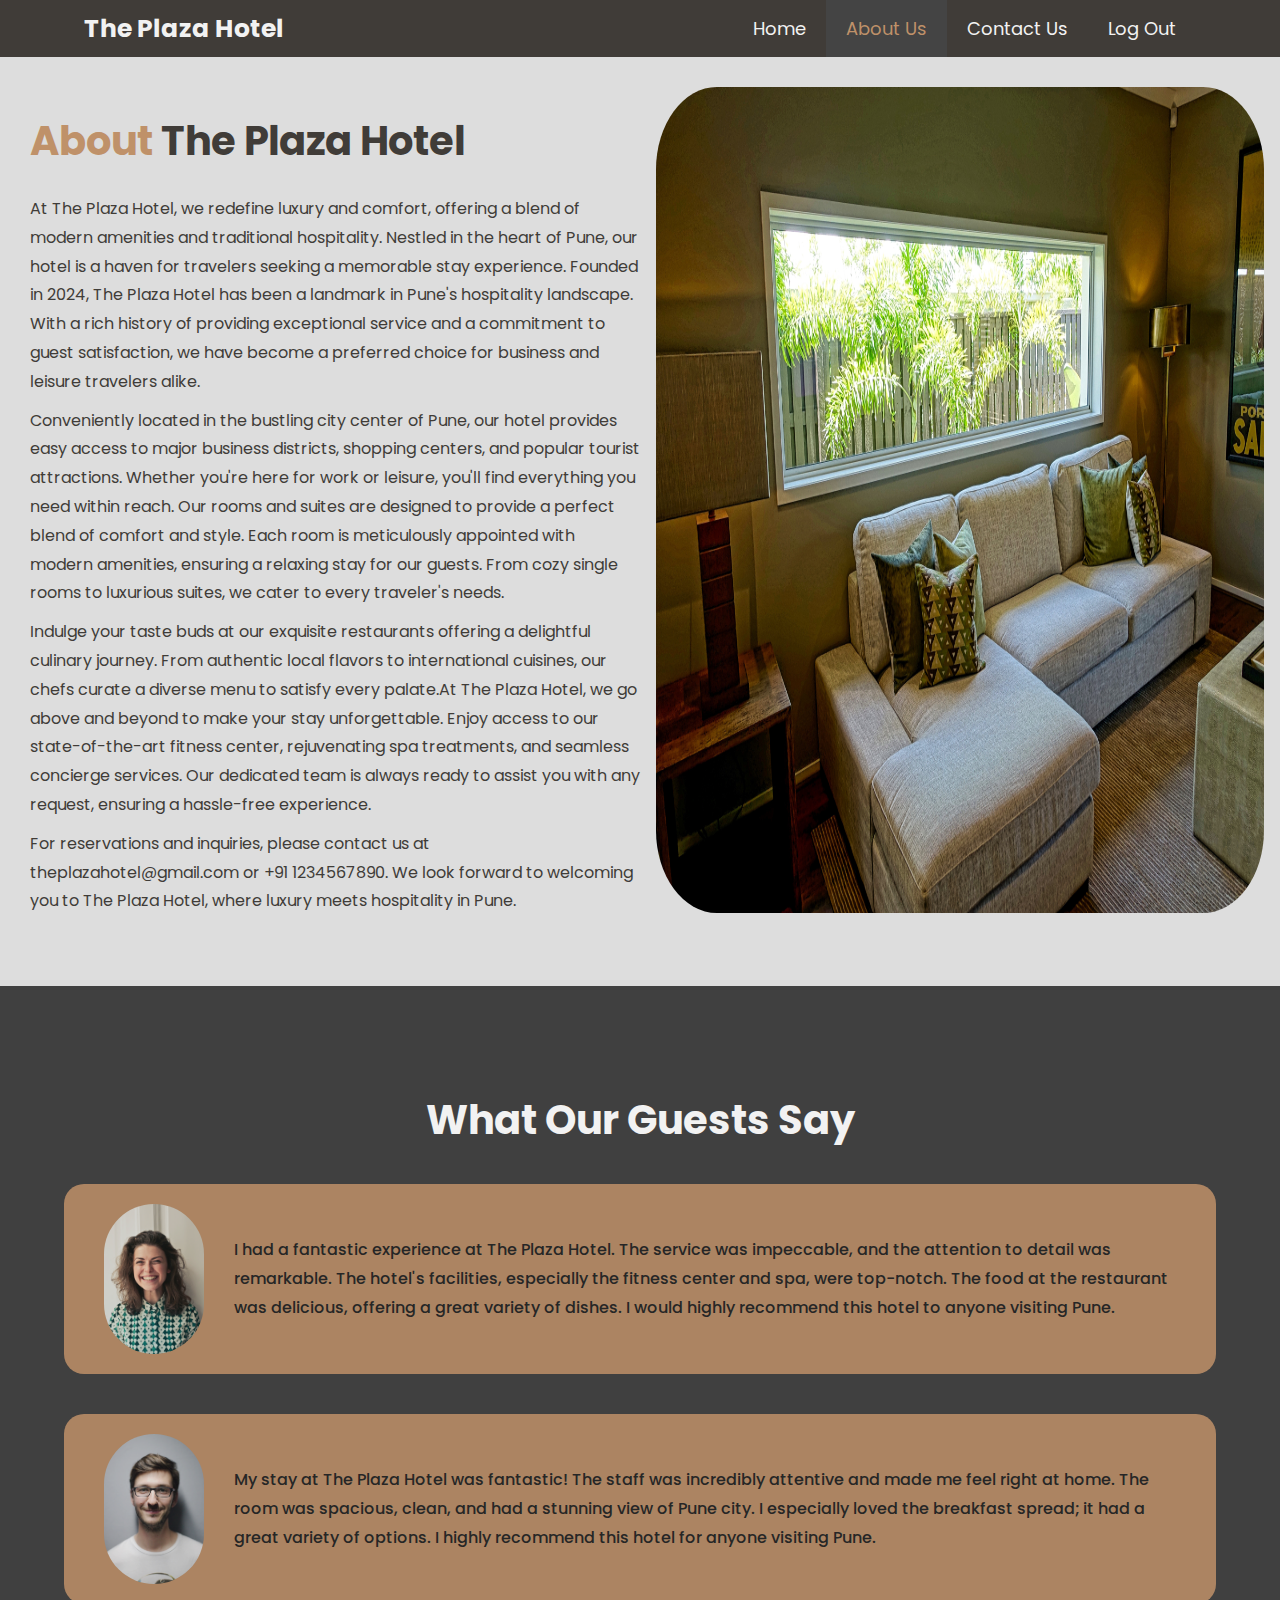
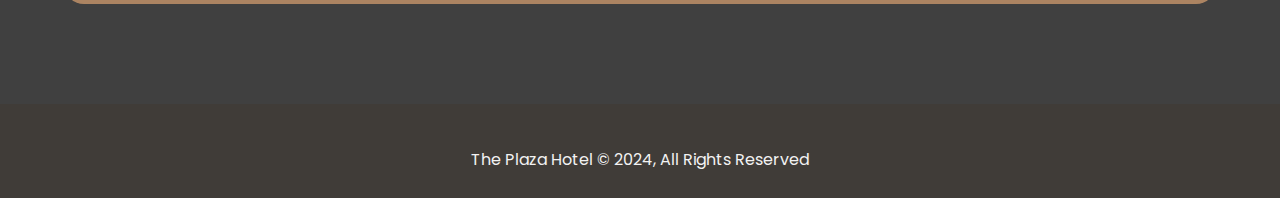
==== HTML/about.html @ 573b8c26 "Front End" ====
<!DOCTYPE html>
<html lang="en">
<head>
    <title>About us</title>
	<meta name="author" content="Udit Kumar Chatterjee" />
    <meta name="description" content="Welcome to the most extraordinary hotels in Kolkata, India" />
    <meta name="keywords" content="hotel,kolkata,india hotels,luxury hotels">
    <meta http-equiv="Content-Type" content="text/html" />
    <meta charset="UTF-8" />
    <meta name="viewport" content="width=device-width, initial-scale=1" />
    <link rel="stylesheet" href="/CSS/styles.css">
    <link rel="stylesheet" media="screen and (max-width: 768px)" href="/CSS/mobile.css">
    <link rel="icon" href="images/favicon.ico">
		<link rel="stylesheet" href="https://cdnjs.cloudflare.com/ajax/libs/font-awesome/6.3.0/css/all.min.css" integrity="sha512-SzlrxWUlpfuzQ+pcUCosxcglQRNAq/DZjVsC0lE40xsADsfeQoEypE+enwcOiGjk/bSuGGKHEyjSoQ1zVisanQ==" crossorigin="anonymous" referrerpolicy="no-referrer" />
        
</head>
<body>

<header>
    <nav id="navbar">
        <div class="nav-content container">
            <h2 class="logo"><a href="/HTML/home.html">The Plaza Hotel</a></h2>
            <ul>
                <li><a href="/HTML/home.html">Home</a></li>
                <li><a href="/HTML/about.html" class="current">About Us</a></li>
                <li><a href="/HTML/contacts.html">Contact Us</a></li>
                <li><a href="#" id="logoutBtn">Log Out</a></li>
            </ul>
        </div>
    </nav>
</header>

<section id="about-info" class="bg-light py-3">
    <div class="info-text plx-3 py-3">
        <h1 class="l-heading"><span class="text-primary">About</span> The Plaza Hotel</h1>
        <p class="lead-light">At The Plaza Hotel, we redefine luxury and comfort, offering a blend of modern amenities and traditional hospitality. Nestled in the heart of Pune, our hotel is a haven for travelers seeking a memorable stay experience. Founded in 2024, The Plaza Hotel has been a landmark in Pune's hospitality landscape. With a rich history of providing exceptional service and a commitment to guest satisfaction, we have become a preferred choice for business and leisure travelers alike.</p>
        <p class="lead-light">Conveniently located in the bustling city center of Pune, our hotel provides easy access to major business districts, shopping centers, and popular tourist attractions. Whether you're here for work or leisure, you'll find everything you need within reach. Our rooms and suites are designed to provide a perfect blend of comfort and style. Each room is meticulously appointed with modern amenities, ensuring a relaxing stay for our guests. From cozy single rooms to luxurious suites, we cater to every traveler's needs.</p>
        <p class="lead-light">Indulge your taste buds at our exquisite restaurants offering a delightful culinary journey. From authentic local flavors to international cuisines, our chefs curate a diverse menu to satisfy every palate.At The Plaza Hotel, we go above and beyond to make your stay unforgettable. Enjoy access to our state-of-the-art fitness center, rejuvenating spa treatments, and seamless concierge services. Our dedicated team is always ready to assist you with any request, ensuring a hassle-free experience.</p>

        <p class="lead-light">For reservations and inquiries, please contact us at theplazahotel@gmail.com or +91 1234567890. We look forward to welcoming you to The Plaza Hotel, where luxury meets hospitality in Pune.</p>
    </div>
    <div class="info-image">
        <img src="/images/about-us.jpg" alt="hotel-about-us">
    </div>
</section>

<section id="testimonials" class="py-3">
    <div class="container py-3">
        <h2 class="l-heading">What Our Guests Say</h2>
        <div class="comments bg-primary">
            <img src="/images/jenifer-person-1.jpg" alt="Jenifer">
            <p class="lead-light">I had a fantastic experience at The Plaza Hotel. The service was impeccable, and the attention to detail was remarkable. The hotel's facilities, especially the fitness center and spa, were top-notch. The food at the restaurant was delicious, offering a great variety of dishes. I would highly recommend this hotel to anyone visiting Pune.</p>
        </div>
        <div class="comments bg-primary">
            <img src="/images/daniel-person-2.jpg" alt="Daniel">
            <p class="lead-light">My stay at The Plaza Hotel was fantastic! The staff was incredibly attentive and made me feel right at home. The room was spacious, clean, and had a stunning view of Pune city. I especially loved the breakfast spread; it had a great variety of options. I highly recommend this hotel for anyone visiting Pune.</p>
        </div>
    </div>
</section>

<footer id="footer" class="bg-dark">
    <i class="fa-brands fa-facebook fa-2x"></i>
    <i class="fa-brands fa-twitter fa-2x"></i>
    <i class="fa-brands fa-instagram fa-2x"></i>
    <p>The Plaza Hotel &copy; 2024, All Rights Reserved</p>
</footer>

<script>
    document.getElementById('logoutBtn').addEventListener('click', function(event) {
    event.preventDefault(); 
    window.location.href = '/index.html'; 
});
</script>

</body>
</html>
---- CSS/styles.css ----
@import url('https://fonts.googleapis.com/css2?family=Poppins:wght@200;300;400;500;600;700&display=swap');

/* ############### CSS Reset ############### */

*,
*::after,
*::before {
    margin: 0;
    padding: 0;
    box-sizing: border-box;
}

/* ############### Main Styles ############### */

:root {
	font-size: 62.5%;
}

body{
    font-family: 'Poppins', sans-serif;
    line-height: 1.7em;
}

a{
    text-decoration: none;
    color: #F2F2F2;
}

h1, h2, h3, h4{
    padding-bottom: 20px;
}

p{
    margin: 10px 0;
}

/* ############### Utility Classes ############### */

.container{
    margin: 0 auto;
    width: 90%;
    max-width: 1200px;
    overflow: auto;
    padding: 0 20px;
}

.bg-dark{
    background: #403C38;
    color: #F2F2F2;
}

.bg-light{
    background: #ddd;
    color: #403C38;
}

.bg-primary{
    background: #BF9169;
    color: #222;
}

.text-primary{color: #BF9169;}

.lead{
    font-size: 2rem;
    line-height: 1.8em;
}
.lead-light{
    font-size: 1.6rem;
    line-height: 1.8em;
}

.py-1{padding: 10px 0;}
.py-2{padding: 20px 0;}
.py-3{padding: 30px 0;}

.plx-1{padding-left: 10px;}
.plx-2{padding-left: 20px;}
.plx-3{padding-left: 30px;}

.l-heading{
    font-size: 4rem;
    line-height: 1.2;
}


.btn{
    display: inline-block;
    text-decoration: none;
    padding: 1em 2.5em;
    border-radius: 50px;
    cursor: pointer;
    outline: none;
    text-transform: uppercase;
    font-weight: 600;
}

.btn:hover{
    color: #F2F2F2;
    background: #BF9169;
}

.btn-primary{
    font-size: 1.8rem;
    color: #F2F2F2;
    background: #403C38;
}

.btn-secondary{
    color: #403C38;
    background: #F2F2F2;
    font-weight: 700;
}


/* *************************************************** */
/* ############### INDEX PAGE STYLES ################# */
/* *************************************************** */


/* ############### Navigation Bar Styles ############### */

#navbar{
    background: #403C38;
    color: #F2F2F2;
}

.nav-content{
    display: flex;
    justify-content: space-between;
    align-items: center;
}

.nav-content ul{
    display: flex;
    justify-content: space-between;
    list-style: none;
    font-size: 1.8rem;
}

.nav-content ul li a{
    display: block;
    padding: 20px;
    text-align: center;
}

.nav-content ul a:hover,
.nav-content ul a.current{
    background: #444;
    color: #BF9169;
}

#navbar .logo{
    font-size: 2.5rem;
    padding-top: 2rem;
}

/* ############### Showcase Division Styles ############### */

#showcase{
    height: 700px;
    background: linear-gradient(rgba(0,0,0,0.75), rgba(0, 0, 0, 0.75)), url("../images/header-bg-img.jpg");
    background-size: cover;
    background-position: center;
    background-repeat: no-repeat;
}

.showcase-content{
    display: flex;
    flex-direction: column;
    justify-content: center;
    align-items: center;
    height: 100%;
    padding-top: 50px;
    color: #F2F2F2;
}

.showcase-content h1{
    font-size: 5rem;
    line-height: 1.2em;
}

.showcase-content p{
    text-transform: capitalize;
    padding-bottom: 2rem;
    line-height: 1.7em;
}

/* ############### Home Info Section Style ############### */

#home-info{
    display: flex;
    height: 450px;
}

#home-info .info-image{
    width: 50%;
    background: url("../images/hotel-info.jpg");
    background-size: cover;
    background-position: center;
    background-repeat: no-repeat;
    min-height: 100%;
}

#home-info .info-content{
    display: flex;
    flex-direction: column;
    align-items: center;
    justify-content: center;
    width: 50%;
    height: 100%;
    text-align: center;
    padding: 50px 30px;
    overflow: hidden;
}

#home-info .info-content h2{
    font-size: 2rem;
    padding-bottom: 30px;
}

#home-info .info-content p{
    padding-bottom: 30px;
}

/* ############### Features Section Styles ############### */

#features{
    display: flex;
    justify-content: center;
}

#features .block{
    padding: 50px;
    text-align: center;
    width: 33.3333%;
}

#features .block i{
    margin-bottom: 10px;
}

#features .block h3{
    font-size: 1.8rem;
}

#features .block p{
    font-size: 1.2rem;
}

/* ############### Footer Section Stykes ############### */

#footer{
    font-size: 1.6rem;
    text-align: center;
    padding: 20px;
}

#footer i{
    margin: 1.5rem;
}

#footer i:hover{
    color: #BF9169;
}

/* **************************************************** */
/* ############### ABOUT US PAGE STYLES ############### */
/* **************************************************** */


/* ############### About Info Section Stykes ############### */

#about-info{
    display: flex;
    justify-content: space-between;
}

#about-info .info-image,
#about-info .info-text{
    width: 50%;
    min-height: 100%;
}

#about-info .info-image img{
    display: block;
    margin: auto;
    width: 95%;
    height: 95%;
    border-radius: 10%;
}

/* ############### Testimonials Section Stykes ############### */

#testimonials{
    height: 100%;
    background: linear-gradient(rgba(0,0,0,0.75), rgba(0, 0, 0, 0.75)), url("../images/testimonial-bg.jpg");
    background-size: cover;
    background-position: center;
    background-repeat: no-repeat;
    padding-top: 80px;
}


#testimonials h2{
    color: #f2f2f2;
    text-align: center;
    padding-bottom: 40px;
}

#testimonials .comments{
    display: flex;
    align-items: center;
    padding: 20px;
    margin-bottom: 40px;
    border-radius: 20px;
    opacity: 0.85;

}

#testimonials .comments img{
    width: 100px;
    margin:0 20px;
    border-radius: 50px;
}

#testimonials .comments p{
    margin: 10px;
    font-weight: 500;
}


/* **************************************************** */
/* ############### CONTACT US PAGE STYLES ############### */
/* **************************************************** */


/* ############### Contact Form Stykes ############### */


#contact-form .form-group{
    margin-bottom: 20px;
}

#contact-form .form-group label{
    display: block;
    margin-bottom: 5px;
}

#contact-form .form-group input,
#contact-form .form-group textarea{
    width: 100%;
    padding: 10px;
    border: 1px solid #ddd;
    border-radius: 5px;
}

#contact-form .form-group input:focus,
#contact-form .form-group textarea:focus{
    outline: none;
    border-color: #BF9169;
}

#contact-form .form-group textarea{
    height: 200px;
}

#contact-form button{
    border-radius: 5px;
    border: none;
}

#contact-form button:hover{
    border: none;
}


/* ############### Contact Info Stykes ############### */

.contact-info{
    background: #333;
    color: #F2F2F2;
}

.contact-info .block{
    border-right: 1px dotted #222;
}
---- CSS/mobile.css ----
/* *************************************************** */
/* ############### INDEX PAGE STYLES ################# */
/* *************************************************** */


/* ############### Navigation Bar Styles ############### */

.nav-content{
    display: block;
}

.nav-content ul{
    display: block;
    /* justify-content: space-around; */
}

.nav-content ul li a{
    padding: 5px;
    border-bottom: #333 dotted 1px;
}

#navbar .logo{
    text-align: center;
}

/* ############### Showcase Division Styles ############### */

#showcase{
    height: 350px;
    text-align: center;
}

.showcase-content h1{
    font-size: 3.5rem;
}

.showcase-content p{
    font-size: 2rem;
}

/* ############### Home Info Section Style ############### */

#home-info{
    display: block;
    height: 450px;
}


#home-info .info-image{
    display: none;
}

#home-info .info-content{
    width: 100%;
}

#home-info .info-content h2,
#home-info .info-content p{
    padding-bottom: 20px;
}

#home-info .info-content a{
    margin-bottom: 30px;
}

/* ############### Features Section Styles ############### */

#features{
    display: block;
}

#features .block{
    width: 100%;
    padding: 30px;
}

/* **************************************************** */
/* ############### ABOUT US PAGE STYLES ############### */
/* **************************************************** */

/* ############### About Info Section Stykes ############### */

#about-info{
    display: block;
    padding-right: 30px;
}

#about-info .info-image,
#about-info .info-text{
    width: 100%;
    min-height: 100%;
}

#about-info .info-image img{
    display: block;
    margin: auto;
    width: 90%;
    border-radius: 10%;
}

.l-heading{
    text-align: center;
    font-size: 2.5rem;
}

#about-info p{
    text-align: center;
}

/* ############### Testimonials Section Stykes ############### */

#testimonials .comments{
    display: block;
}

#testimonials .comments img{
    float: left;
    border-radius: 5px;
    margin: 10px 10px;
    width: 100px;
}

#testimonials .comments::after{
    content: "";
    clear: both;
    display: block;
}


#testimonials .comments p{
    margin: 10px;
    font-weight: 400;
    font-size: 1.4rem;
    line-height: 1.2em;
}

/* **************************************************** */
/* ############### CONTACT US PAGE STYLES ############### */
/* **************************************************** */


/* ############### Contact Form Stykes ############### */

#contact-form .lead-light{
    font-size: 1.4rem;
    line-height: 1.2em;
}

/* ############### Contact Info Stykes ############### */

.contact-info .block{
    border-bottom: 1px dotted #111;
}
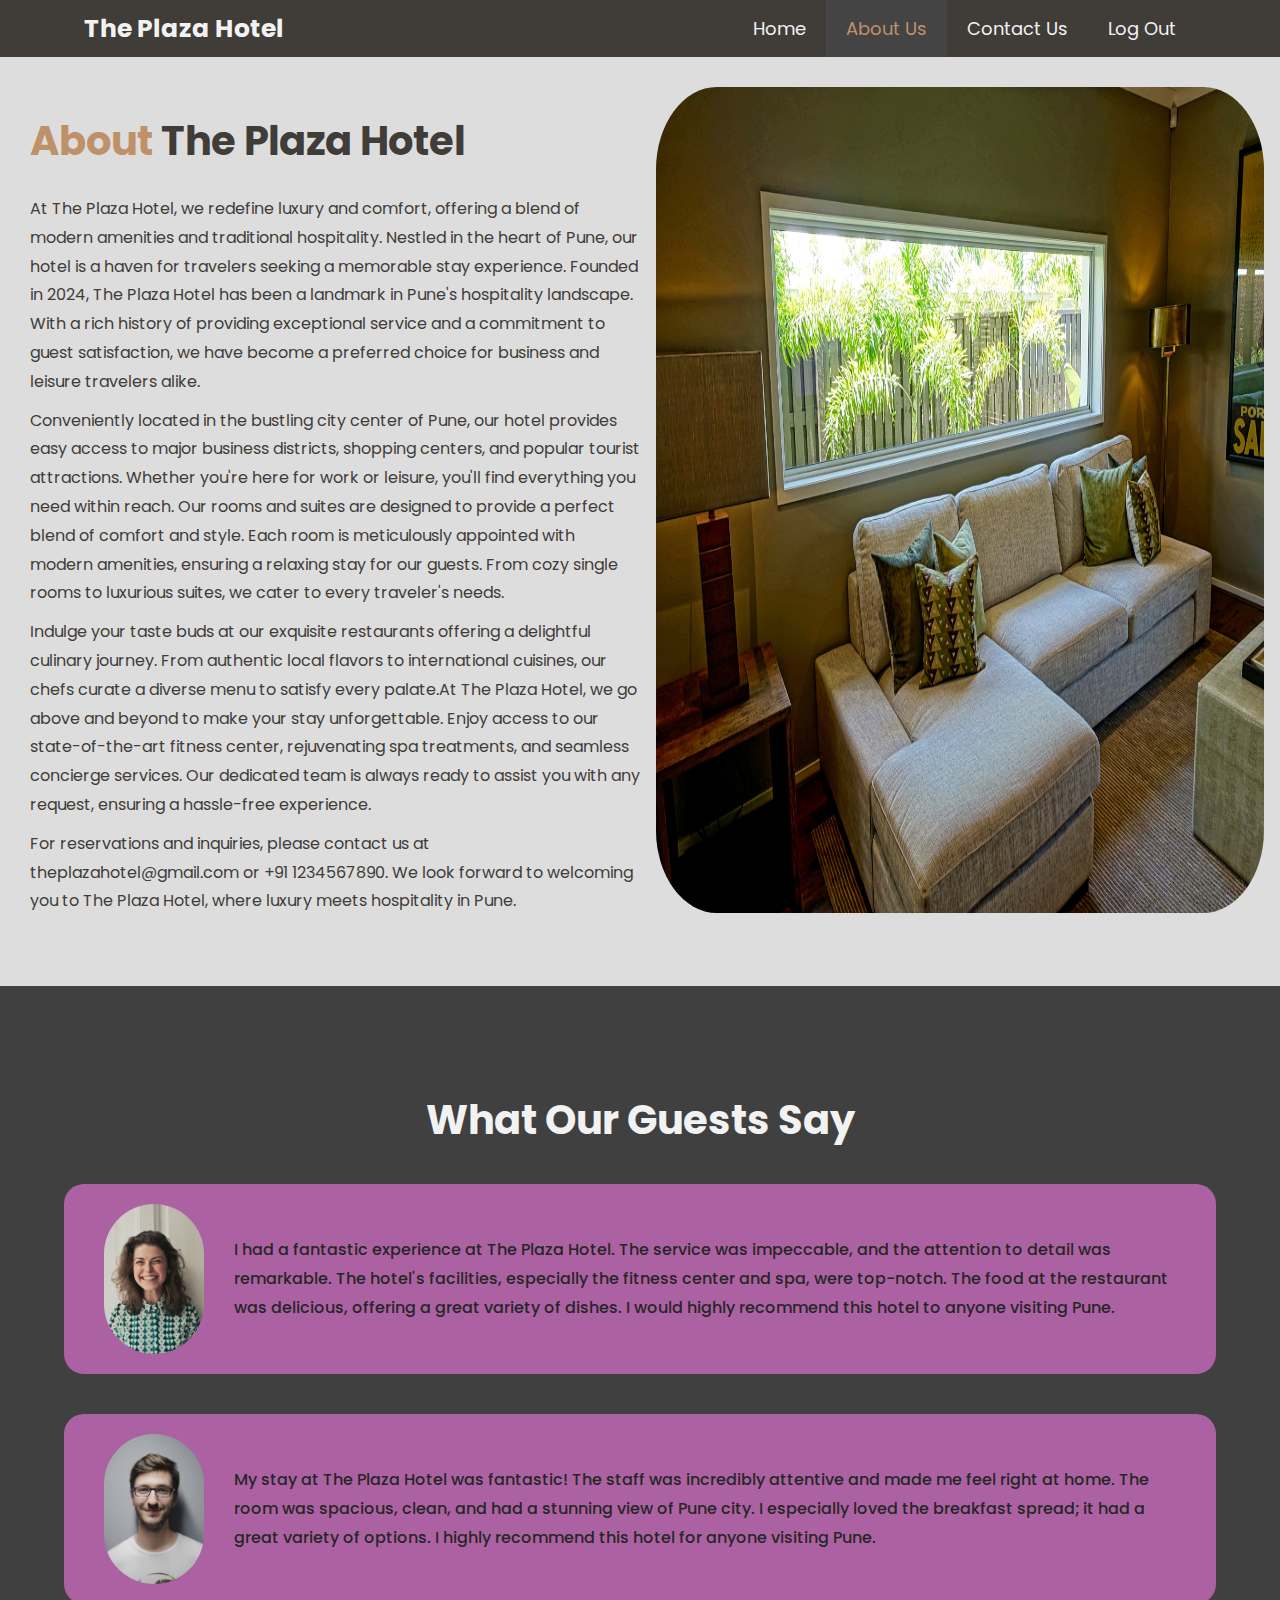
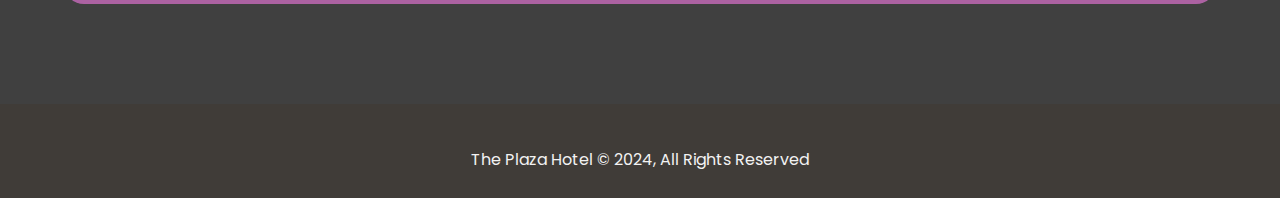
==== commit 438b130c: "Front End" ====
--- a/HTML/about.html
+++ b/HTML/about.html
@@ -2,9 +2,6 @@
 <html lang="en">
 <head>
     <title>About us</title>
-	<meta name="author" content="Udit Kumar Chatterjee" />
-    <meta name="description" content="Welcome to the most extraordinary hotels in Kolkata, India" />
-    <meta name="keywords" content="hotel,kolkata,india hotels,luxury hotels">
     <meta http-equiv="Content-Type" content="text/html" />
     <meta charset="UTF-8" />
     <meta name="viewport" content="width=device-width, initial-scale=1" />
--- a/CSS/styles.css
+++ b/CSS/styles.css
@@ -55,7 +55,7 @@
 }
 
 .bg-primary{
-    background: #BF9169;
+    background: #bf69b4;
     color: #222;
 }
 
